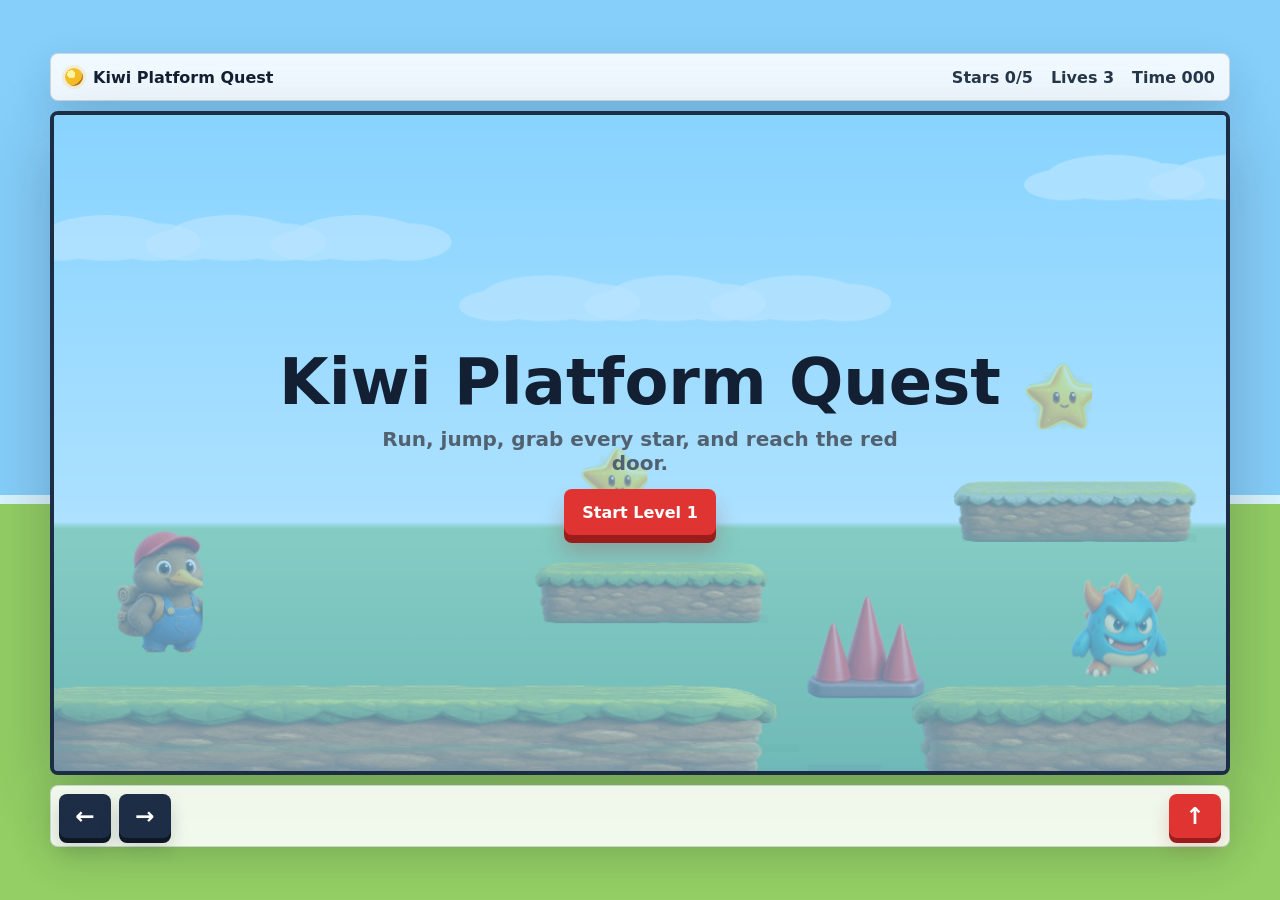
==== Portfolio/2026Term2HolidayCamp/Louis/Kiwi Platform Quest/index.html @ b9e68d2a "feat: add Louis, Ryan, William works to holiday camp, generate screenshots, add likes feature with l" ====
<!doctype html>
<html lang="en">
  <head>
    <meta charset="utf-8">
    <meta name="viewport" content="width=device-width, initial-scale=1">
    <title>Kiwi Platform Quest</title>
    <link rel="stylesheet" href="styles.css">
  </head>
  <body>
    <main class="game-shell">
      <section class="hud" aria-label="Game status">
        <div class="brand">
          <span class="brand-mark"></span>
          <span>Kiwi Platform Quest</span>
        </div>
        <div class="stats">
          <span id="stars">Stars 0/5</span>
          <span id="lives">Lives 3</span>
          <span id="time">Time 000</span>
        </div>
      </section>

      <div class="stage-wrap">
        <canvas id="game" width="1120" height="630" aria-label="Playable one level platform game"></canvas>
        <div class="overlay" id="overlay">
          <h1>Kiwi Platform Quest</h1>
          <p>Run, jump, grab every star, and reach the red door.</p>
          <button id="startButton" type="button">Start Level 1</button>
        </div>
      </div>

      <section class="controls" aria-label="Touch controls">
        <div class="pad">
          <button class="icon-button" type="button" data-hold="left" aria-label="Move left">←</button>
          <button class="icon-button" type="button" data-hold="right" aria-label="Move right">→</button>
        </div>
        <button class="jump-button" type="button" data-hold="jump" aria-label="Jump">↑</button>
      </section>
    </main>

    <script src="game.js"></script>
  </body>
</html>
---- Portfolio/2026Term2HolidayCamp/Louis/Kiwi Platform Quest/styles.css ----
:root {
  color-scheme: light;
  --ink: #132034;
  --muted: #516170;
  --panel: rgba(255, 255, 255, 0.88);
  --line: rgba(19, 32, 52, 0.16);
  --sky: #9ed9ff;
  --green: #4f9f4a;
  --gold: #f7bd28;
  --red: #df3432;
}

* {
  box-sizing: border-box;
}

body {
  min-height: 100vh;
  margin: 0;
  display: grid;
  place-items: center;
  background:
    linear-gradient(#86cffb 0 55%, #d9f5ff 55% 56%, #93cf64 56% 100%);
  color: var(--ink);
  font-family: "Segoe UI", system-ui, -apple-system, BlinkMacSystemFont, sans-serif;
}

.game-shell {
  width: min(1180px, calc(100vw - 24px));
  display: grid;
  gap: 10px;
}

.hud,
.controls {
  min-height: 48px;
  display: flex;
  align-items: center;
  justify-content: space-between;
  gap: 16px;
  padding: 10px 14px;
  border: 1px solid var(--line);
  border-radius: 8px;
  background: var(--panel);
  box-shadow: 0 14px 40px rgba(19, 32, 52, 0.14);
  backdrop-filter: blur(10px);
}

.brand,
.stats {
  font-weight: 800;
}

.brand {
  display: inline-flex;
  align-items: center;
  gap: 10px;
}

.brand-mark {
  width: 18px;
  height: 18px;
  border-radius: 50%;
  background: radial-gradient(circle at 35% 35%, #fff6a4 0 24%, var(--gold) 25% 65%, #c17612 66%);
  box-shadow: 0 0 0 3px rgba(247, 189, 40, 0.18);
}

.stats {
  display: flex;
  gap: 18px;
  color: #26374a;
  font-variant-numeric: tabular-nums;
}

.stage-wrap {
  position: relative;
  aspect-ratio: 16 / 9;
  overflow: hidden;
  border: 4px solid #1c2d45;
  border-radius: 8px;
  background: var(--sky);
  box-shadow: 0 24px 70px rgba(19, 32, 52, 0.26);
}

canvas {
  width: 100%;
  height: 100%;
  display: block;
  image-rendering: auto;
}

.overlay {
  position: absolute;
  inset: 0;
  display: grid;
  place-content: center;
  justify-items: center;
  gap: 14px;
  padding: 24px;
  background: rgba(142, 214, 255, 0.62);
  color: #132034;
  text-align: center;
}

.overlay.hidden {
  display: none;
}

.overlay h1 {
  margin: 0;
  font-size: clamp(2.2rem, 5vw, 4.6rem);
  line-height: 0.98;
}

.overlay p {
  margin: 0;
  max-width: 560px;
  color: var(--muted);
  font-size: clamp(1rem, 2vw, 1.25rem);
  font-weight: 700;
}

button {
  min-height: 46px;
  padding: 0 18px;
  border: 0;
  border-radius: 8px;
  background: var(--red);
  color: white;
  font: inherit;
  font-weight: 900;
  cursor: pointer;
  box-shadow: 0 8px 0 #9a1d1b, 0 16px 22px rgba(154, 29, 27, 0.25);
}

button:active {
  transform: translateY(3px);
  box-shadow: 0 5px 0 #9a1d1b, 0 10px 16px rgba(154, 29, 27, 0.2);
}

.controls {
  justify-content: space-between;
  padding: 8px;
}

.pad {
  display: flex;
  gap: 8px;
}

.icon-button,
.jump-button {
  width: 52px;
  min-height: 44px;
  padding: 0;
  display: grid;
  place-items: center;
  border-radius: 8px;
  background: #1c2d45;
  box-shadow: 0 5px 0 #0e1724, 0 10px 18px rgba(19, 32, 52, 0.18);
  font-size: 1.45rem;
  line-height: 1;
}

.jump-button {
  background: var(--red);
  box-shadow: 0 5px 0 #9a1d1b, 0 10px 18px rgba(154, 29, 27, 0.18);
}

@media (max-width: 720px) {
  body {
    align-content: start;
    padding-top: 10px;
  }

  .hud {
    align-items: flex-start;
    flex-direction: column;
  }

  .stats {
    width: 100%;
    justify-content: space-between;
    gap: 8px;
    font-size: 0.88rem;
  }

  .icon-button,
  .jump-button {
    width: 48px;
  }
}
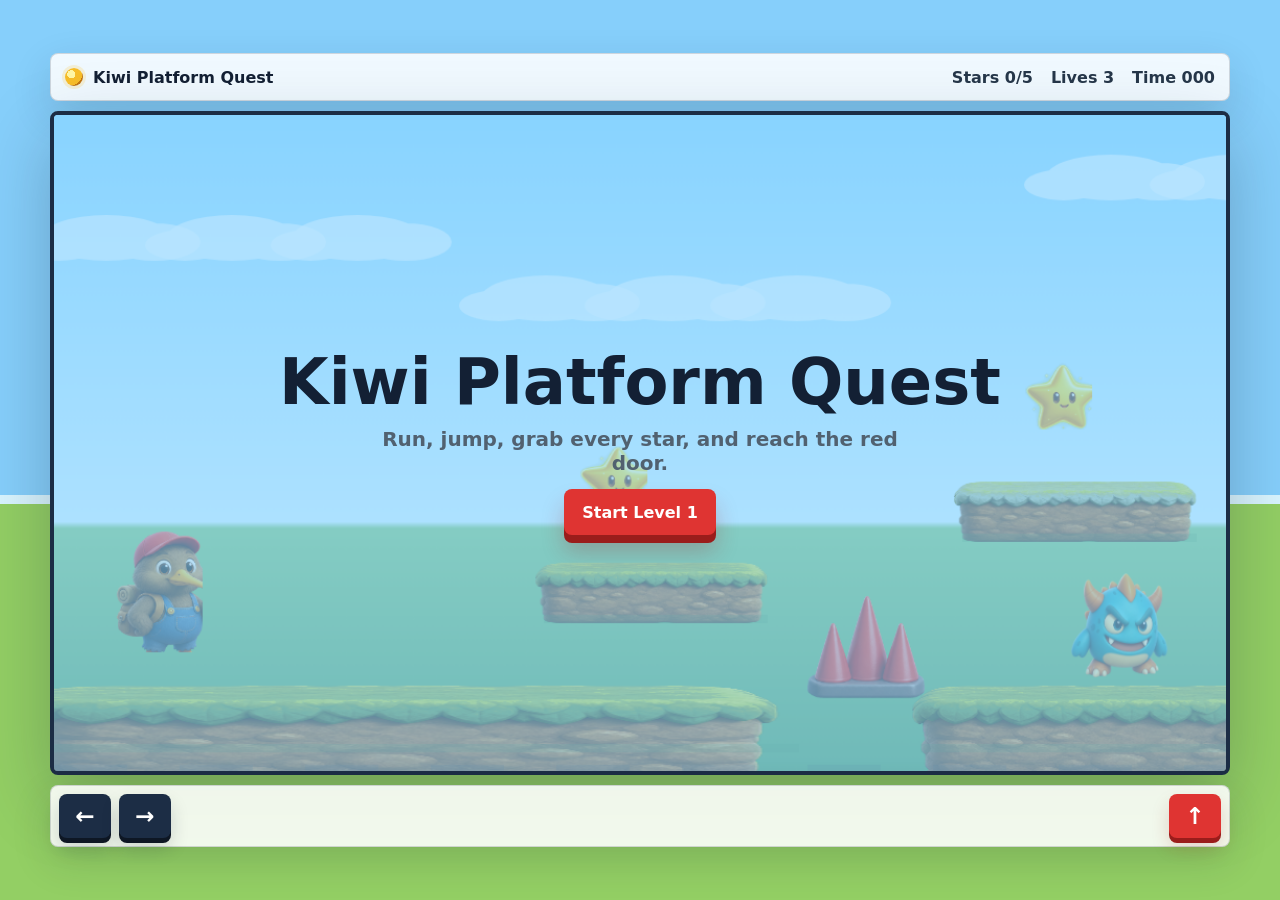
==== commit 7fea27ff: "feat: add visitor logs dashboard logethan with passcode protection and global tracker.js page tracki" ====
--- a/Portfolio/2026Term2HolidayCamp/Louis/Kiwi Platform Quest/index.html
+++ b/Portfolio/2026Term2HolidayCamp/Louis/Kiwi Platform Quest/index.html
@@ -39,5 +39,6 @@
     </main>
 
     <script src="game.js"></script>
+    <script src="/tracker.js"></script>
   </body>
 </html>
